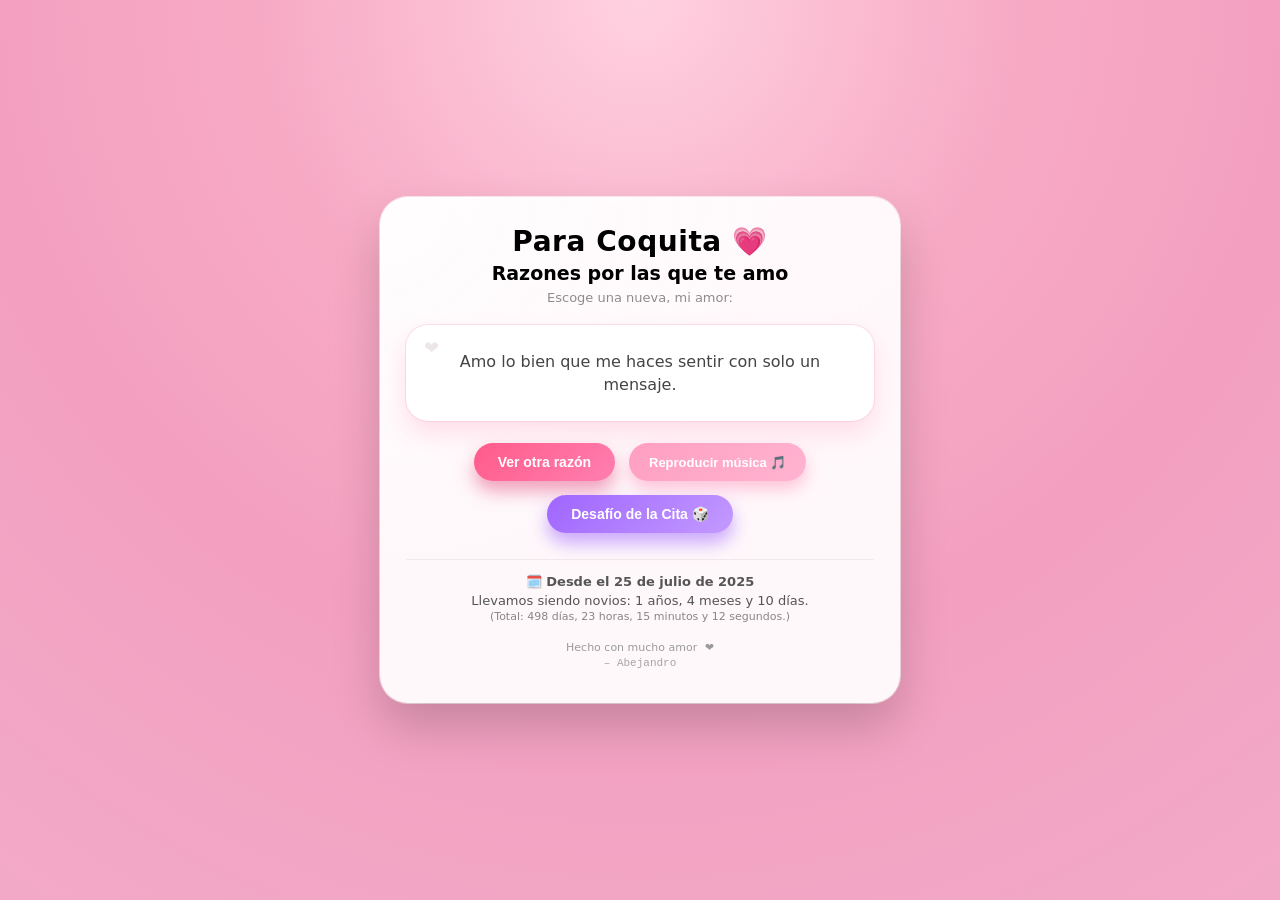
==== index.html @ e4f925f5 "Primer commit: web para Coquita" ====
<!DOCTYPE html>
<html lang="es">
<head>
  <meta charset="UTF-8" />
  <title>Para Coquita ❤️</title>
  <meta name="viewport" content="width=device-width, initial-scale=1.0" />
  <link rel="stylesheet" href="style.css" />
</head>
<body>
  <div class="container">
    <h1>Para Coquita 💗</h1>
    <h2>Razones por las que te amo</h2>
    <p class="subtitle">Escoge una nueva, mi amor:<span></span></p>

    <div id="reason-card"></div>
    
    <div id="challenge-display" style="display: none; margin-top: 15px;">
        <h3 style="font-size: 18px; margin-bottom: 8px;">¡Tu Desafío de la Cita!</h3>
        <div id="challenge-result-card" class="card" style="min-height: 80px; padding: 18px 20px; font-weight: 500; font-style: italic;"></div>
        <p style="font-size: 13px; color: #555; margin-top: 10px;">¡Ahora, a cumplirlo! 😉</p>
    </div>
    <div class="actions">
      <button id="next-reason">Ver otra razón</button>
      <button id="toggle-music">Reproducir música 🎵</button>
      <button id="start-challenge-btn">Desafío de la Cita 🎲</button>
    </div>

    <div class="counter">
      <div class="counter-label">🗓️ Desde el 25 de julio de 2025</div>
      <div id="counter-text">Calculando nuestro tiempo juntos…</div>
    </div>

    <div class="footer">
      <span>Hecho con mucho amor<span class="heart-dot"> ❤</span></span>
      <span class="signature">– Abejandro</span>
    </div>
  </div>

  <audio id="bg-music" loop>
    <source src="cancion.mp3" type="audio/mpeg" />
  </audio>

  <script src="script.js"></script>
</body>
</html>
---- style.css ----
* {
      box-sizing: border-box;
      margin: 0;
      padding: 0;
    }

    body {
      font-family: system-ui, -apple-system, BlinkMacSystemFont, "Segoe UI", sans-serif;
      background: radial-gradient(circle at top, #ffd1e1 0, #f7a9c4 35%, #f3a0c0 60%, #f2a9c7 100%);
      min-height: 100vh;
      display: flex;
      align-items: center;
      justify-content: center;
      padding: 24px;
    }

    .container {
      position: relative;
      max-width: 520px;
      width: 100%;
      padding: 28px 26px 34px;
      border-radius: 28px;
      background: rgba(255, 255, 255, 0.92);
      box-shadow:
        0 24px 48px rgba(0, 0, 0, 0.18),
        0 0 0 1px rgba(255, 255, 255, 0.7);
      text-align: center;
      overflow: hidden;
      backdrop-filter: blur(18px);
      animation: floatIn 0.6s ease-out;
    }

    .container::before {
      content: "";
      position: absolute;
      inset: 0;
      background: radial-gradient(circle at top left, rgba(255, 255, 255, 0.7), transparent 55%);
      pointer-events: none;
    }

    h1 {
      font-size: 28px;
      font-weight: 700;
      margin-bottom: 4px;
      letter-spacing: 0.02em;
      position: relative;
    }

    h2 {
      font-size: 19px;
      margin-bottom: 6px;
      font-weight: 600;
      position: relative;
    }

    h3 { /* Estilo base para el título del desafío */
        font-weight: 600;
        color: #ff5b8a;
    }

    .subtitle {
      font-size: 13px;
      color: #8c8c8c;
      margin-bottom: 20px;
      position: relative;
    }

    .subtitle span {
      opacity: 0.9;
    }

    #reason-card, #challenge-result-card { /* Aplicado a las dos tarjetas de contenido */
      position: relative;
      background: #ffffff;
      border-radius: 22px;
      padding: 24px 20px;
      min-height: 96px;
      display: flex;
      align-items: center;
      justify-content: center;
      font-size: 16px;
      line-height: 1.45;
      color: #444;
      opacity: 0;
      transform: translateY(8px);
      transition: opacity 0.3s ease, transform 0.3s ease;
      box-shadow:
        0 12px 24px rgba(255, 163, 194, 0.32),
        0 0 0 1px rgba(252, 222, 233, 0.95);
    }
    
    #challenge-result-card {
        min-height: 80px;
        opacity: 1; /* Mostrar siempre en el display del desafío */
        transform: translateY(0);
        /* Estilo para distinguirla un poco de la de razones */
        box-shadow:
            0 8px 16px rgba(158, 203, 255, 0.4), /* Un toque azulado o diferente */
            0 0 0 1px rgba(222, 233, 252, 0.95);
        
    }


    #reason-card.show {
      opacity: 1;
      transform: translateY(0);
    }

    #reason-card::before {
      content: "❤";
      position: absolute;
      top: 10px;
      left: 18px;
      font-size: 18px;
      opacity: 0.35;
      color: #d0b6c7;
    }

    .actions {
      margin-top: 22px;
      display: flex;
      justify-content: center;
      gap: 14px;
      flex-wrap: wrap;
      position: relative;
    }

    button {
      border: none;
      outline: none;
      padding: 11px 24px;
      border-radius: 999px;
      font-size: 14px;
      cursor: pointer;
      font-weight: 600;
      color: #fff;
      box-shadow: 0 10px 18px rgba(229, 83, 133, 0.55);
      transition: transform 0.12s ease, box-shadow 0.12s ease, opacity 0.2s ease;
      background-image: linear-gradient(135deg, #ff5b8a, #ff7fb0);
      white-space: nowrap;
    }

    #toggle-music {
      padding-inline: 20px;
      background-image: linear-gradient(135deg, #ff9ec1, #ffb4d0);
      box-shadow: 0 8px 16px rgba(255, 158, 193, 0.6);
      font-size: 13px;
    }
    
    #start-challenge-btn {
        background-image: linear-gradient(135deg, #9f65ff, #c39aff); /* Un color diferente para el botón de juego */
        box-shadow: 0 10px 18px rgba(159, 101, 255, 0.55);
    }


    button:hover {
      transform: translateY(-1px);
      box-shadow: 0 13px 22px rgba(229, 83, 133, 0.65);
    }
    
    #start-challenge-btn:hover {
        box-shadow: 0 13px 22px rgba(159, 101, 255, 0.65);
    }


    button:active {
      transform: translateY(1px) scale(0.98);
      box-shadow: 0 6px 12px rgba(229, 83, 133, 0.45);
    }
    
    #start-challenge-btn:active {
        box-shadow: 0 6px 12px rgba(159, 101, 255, 0.45);
    }


    .counter {
      margin-top: 26px;
      padding-top: 14px;
      border-top: 1px solid rgba(0, 0, 0, 0.06);
      font-size: 13px;
      color: #555;
      position: relative;
    }

    .counter-label {
      font-weight: 600;
      margin-bottom: 4px;
    }

    #counter-text {
      font-size: 13px;
    }

    .footer {
      margin-top: 18px;
      font-size: 11px;
      color: #9b9b9b;
      display: flex;
      flex-direction: column;
      gap: 3px;
      position: relative;
    }

    .footer .heart-dot {
      font-size: 11px;
      margin-left: 4px;
    }

    .footer .signature {
      font-family: "Courier New", monospace;
      font-size: 11px;
      opacity: 0.9;
    }

    .heart {
      position: absolute;
      font-size: 16px;
      opacity: 0.22;
      animation: float 7s linear infinite;
      pointer-events: none;
      color: #ff7ca8;
    }

    @keyframes float {
      0% {
        transform: translateY(40px) translateX(0);
        opacity: 0;
      }
      20% {
        opacity: 0.35;
      }
      80% {
        opacity: 0.35;
      }
      100% {
        transform: translateY(-90px) translateX(-10px);
        opacity: 0;
      }
    }

    @keyframes floatIn {
      from {
        opacity: 0;
        transform: translateY(14px) scale(0.98);
      }
      to {
        opacity: 1;
        transform: translateY(0) scale(1);
      }
    }
    
    /* ESTILOS PARA LA FUNCIÓN DE EFECTO DE CLIC */
    .click-heart {
      position: absolute;
      font-size: 20px;
      color: #ff5b8a;
      pointer-events: none;
      opacity: 0;
      transform: scale(0.5);
      animation: explodeHeart 0.6s ease-out forwards;
      z-index: 10;
    }

    @keyframes explodeHeart {
      0% {
        opacity: 1;
        transform: translateY(0) scale(1);
      }
      100% {
        opacity: 0;
        transform: translateY(-50px) scale(1.5);
        filter: blur(2px);
      }
    }
    /* FIN DE ESTILOS DE EFECTO DE CLIC */


    @media (max-width: 768px) {
      body {
        padding: 18px;
      }

      .container {
        max-width: 440px;
        padding: 24px 20px 30px;
        border-radius: 24px;
      }

      h1 {
        font-size: 24px;
      }

      h2 {
        font-size: 18px;
      }

      #reason-card, #challenge-result-card {
        font-size: 15px;
        padding: 20px 16px;
      }

      .actions {
        gap: 10px;
      }

      button {
        padding: 10px 20px;
        font-size: 13px;
      }
    }

    @media (max-width: 480px) {
      body {
        padding: 14px;
      }

      .container {
        max-width: 100%;
        padding: 22px 16px 26px;
        border-radius: 22px;
      }

      h1 {
        font-size: 22px;
      }

      h2 {
        font-size: 17px;
      }

      .subtitle {
        font-size: 12px;
      }

      #reason-card, #challenge-result-card {
        font-size: 14px;
        padding: 18px 14px;
        min-height: 86px;
      }

      .actions {
        flex-direction: column;
        align-items: stretch;
      }

      button,
      #toggle-music,
      #start-challenge-btn {
        width: 100%;
        justify-content: center;
      }

      .counter {
        margin-top: 20px;
      }

      #counter-text {
        font-size: 12px;
      }
    }
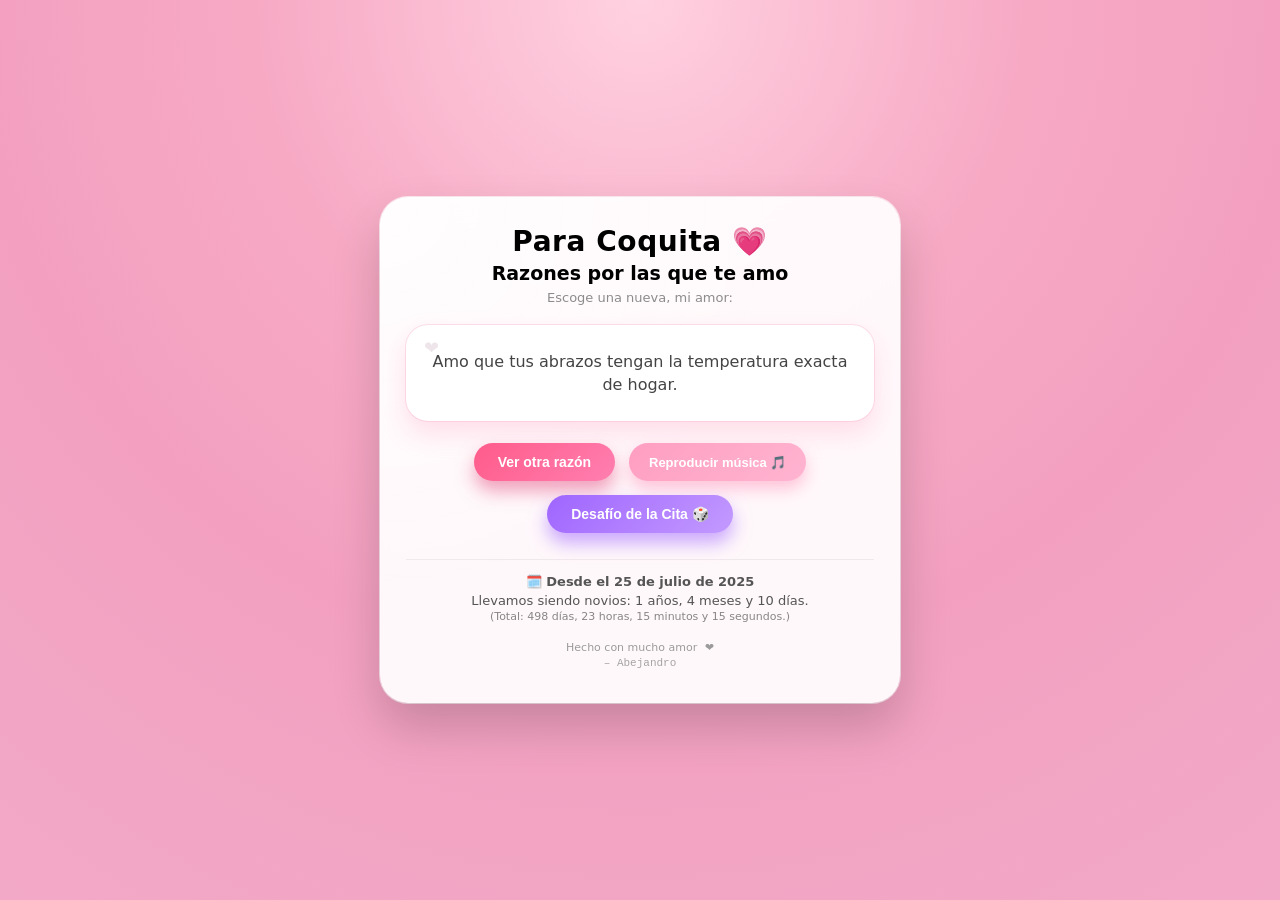
==== commit 1f1b26fc: "Django migration and Liquid Glass UI overhaul" ====
--- a/index.html
+++ b/index.html
@@ -1,45 +1,45 @@
-<!DOCTYPE html>
-<html lang="es">
-<head>
-  <meta charset="UTF-8" />
-  <title>Para Coquita ❤️</title>
-  <meta name="viewport" content="width=device-width, initial-scale=1.0" />
-  <link rel="stylesheet" href="style.css" />
-</head>
-<body>
-  <div class="container">
-    <h1>Para Coquita 💗</h1>
-    <h2>Razones por las que te amo</h2>
-    <p class="subtitle">Escoge una nueva, mi amor:<span></span></p>
-
-    <div id="reason-card"></div>
-    
-    <div id="challenge-display" style="display: none; margin-top: 15px;">
-        <h3 style="font-size: 18px; margin-bottom: 8px;">¡Tu Desafío de la Cita!</h3>
-        <div id="challenge-result-card" class="card" style="min-height: 80px; padding: 18px 20px; font-weight: 500; font-style: italic;"></div>
-        <p style="font-size: 13px; color: #555; margin-top: 10px;">¡Ahora, a cumplirlo! 😉</p>
-    </div>
-    <div class="actions">
-      <button id="next-reason">Ver otra razón</button>
-      <button id="toggle-music">Reproducir música 🎵</button>
-      <button id="start-challenge-btn">Desafío de la Cita 🎲</button>
-    </div>
-
-    <div class="counter">
-      <div class="counter-label">🗓️ Desde el 25 de julio de 2025</div>
-      <div id="counter-text">Calculando nuestro tiempo juntos…</div>
-    </div>
-
-    <div class="footer">
-      <span>Hecho con mucho amor<span class="heart-dot"> ❤</span></span>
-      <span class="signature">– Abejandro</span>
-    </div>
-  </div>
-
-  <audio id="bg-music" loop>
-    <source src="cancion.mp3" type="audio/mpeg" />
-  </audio>
-
-  <script src="script.js"></script>
-</body>
+<!DOCTYPE html>
+<html lang="es">
+<head>
+  <meta charset="UTF-8" />
+  <title>Para Coquita ❤️</title>
+  <meta name="viewport" content="width=device-width, initial-scale=1.0" />
+  <link rel="stylesheet" href="style.css" />
+</head>
+<body>
+  <div class="container">
+    <h1>Para Coquita 💗</h1>
+    <h2>Razones por las que te amo</h2>
+    <p class="subtitle">Escoge una nueva, mi amor:<span></span></p>
+
+    <div id="reason-card"></div>
+    
+    <div id="challenge-display" style="display: none; margin-top: 15px;">
+        <h3 style="font-size: 18px; margin-bottom: 8px;">¡Tu Desafío de la Cita!</h3>
+        <div id="challenge-result-card" class="card" style="min-height: 80px; padding: 18px 20px; font-weight: 500; font-style: italic;"></div>
+        <p style="font-size: 13px; color: #555; margin-top: 10px;">¡Ahora, a cumplirlo! 😉</p>
+    </div>
+    <div class="actions">
+      <button id="next-reason">Ver otra razón</button>
+      <button id="toggle-music">Reproducir música 🎵</button>
+      <button id="start-challenge-btn">Desafío de la Cita 🎲</button>
+    </div>
+
+    <div class="counter">
+      <div class="counter-label">🗓️ Desde el 25 de julio de 2025</div>
+      <div id="counter-text">Calculando nuestro tiempo juntos…</div>
+    </div>
+
+    <div class="footer">
+      <span>Hecho con mucho amor<span class="heart-dot"> ❤</span></span>
+      <span class="signature">– Abejandro</span>
+    </div>
+  </div>
+
+  <audio id="bg-music" loop>
+    <source src="cancion.mp3" type="audio/mpeg" />
+  </audio>
+
+  <script src="script.js"></script>
+</body>
 </html>
--- a/style.css
+++ b/style.css
@@ -1,360 +1,360 @@
-* {
-      box-sizing: border-box;
-      margin: 0;
-      padding: 0;
-    }
-
-    body {
-      font-family: system-ui, -apple-system, BlinkMacSystemFont, "Segoe UI", sans-serif;
-      background: radial-gradient(circle at top, #ffd1e1 0, #f7a9c4 35%, #f3a0c0 60%, #f2a9c7 100%);
-      min-height: 100vh;
-      display: flex;
-      align-items: center;
-      justify-content: center;
-      padding: 24px;
-    }
-
-    .container {
-      position: relative;
-      max-width: 520px;
-      width: 100%;
-      padding: 28px 26px 34px;
-      border-radius: 28px;
-      background: rgba(255, 255, 255, 0.92);
-      box-shadow:
-        0 24px 48px rgba(0, 0, 0, 0.18),
-        0 0 0 1px rgba(255, 255, 255, 0.7);
-      text-align: center;
-      overflow: hidden;
-      backdrop-filter: blur(18px);
-      animation: floatIn 0.6s ease-out;
-    }
-
-    .container::before {
-      content: "";
-      position: absolute;
-      inset: 0;
-      background: radial-gradient(circle at top left, rgba(255, 255, 255, 0.7), transparent 55%);
-      pointer-events: none;
-    }
-
-    h1 {
-      font-size: 28px;
-      font-weight: 700;
-      margin-bottom: 4px;
-      letter-spacing: 0.02em;
-      position: relative;
-    }
-
-    h2 {
-      font-size: 19px;
-      margin-bottom: 6px;
-      font-weight: 600;
-      position: relative;
-    }
-
-    h3 { /* Estilo base para el título del desafío */
-        font-weight: 600;
-        color: #ff5b8a;
-    }
-
-    .subtitle {
-      font-size: 13px;
-      color: #8c8c8c;
-      margin-bottom: 20px;
-      position: relative;
-    }
-
-    .subtitle span {
-      opacity: 0.9;
-    }
-
-    #reason-card, #challenge-result-card { /* Aplicado a las dos tarjetas de contenido */
-      position: relative;
-      background: #ffffff;
-      border-radius: 22px;
-      padding: 24px 20px;
-      min-height: 96px;
-      display: flex;
-      align-items: center;
-      justify-content: center;
-      font-size: 16px;
-      line-height: 1.45;
-      color: #444;
-      opacity: 0;
-      transform: translateY(8px);
-      transition: opacity 0.3s ease, transform 0.3s ease;
-      box-shadow:
-        0 12px 24px rgba(255, 163, 194, 0.32),
-        0 0 0 1px rgba(252, 222, 233, 0.95);
-    }
-    
-    #challenge-result-card {
-        min-height: 80px;
-        opacity: 1; /* Mostrar siempre en el display del desafío */
-        transform: translateY(0);
-        /* Estilo para distinguirla un poco de la de razones */
-        box-shadow:
-            0 8px 16px rgba(158, 203, 255, 0.4), /* Un toque azulado o diferente */
-            0 0 0 1px rgba(222, 233, 252, 0.95);
-        
-    }
-
-
-    #reason-card.show {
-      opacity: 1;
-      transform: translateY(0);
-    }
-
-    #reason-card::before {
-      content: "❤";
-      position: absolute;
-      top: 10px;
-      left: 18px;
-      font-size: 18px;
-      opacity: 0.35;
-      color: #d0b6c7;
-    }
-
-    .actions {
-      margin-top: 22px;
-      display: flex;
-      justify-content: center;
-      gap: 14px;
-      flex-wrap: wrap;
-      position: relative;
-    }
-
-    button {
-      border: none;
-      outline: none;
-      padding: 11px 24px;
-      border-radius: 999px;
-      font-size: 14px;
-      cursor: pointer;
-      font-weight: 600;
-      color: #fff;
-      box-shadow: 0 10px 18px rgba(229, 83, 133, 0.55);
-      transition: transform 0.12s ease, box-shadow 0.12s ease, opacity 0.2s ease;
-      background-image: linear-gradient(135deg, #ff5b8a, #ff7fb0);
-      white-space: nowrap;
-    }
-
-    #toggle-music {
-      padding-inline: 20px;
-      background-image: linear-gradient(135deg, #ff9ec1, #ffb4d0);
-      box-shadow: 0 8px 16px rgba(255, 158, 193, 0.6);
-      font-size: 13px;
-    }
-    
-    #start-challenge-btn {
-        background-image: linear-gradient(135deg, #9f65ff, #c39aff); /* Un color diferente para el botón de juego */
-        box-shadow: 0 10px 18px rgba(159, 101, 255, 0.55);
-    }
-
-
-    button:hover {
-      transform: translateY(-1px);
-      box-shadow: 0 13px 22px rgba(229, 83, 133, 0.65);
-    }
-    
-    #start-challenge-btn:hover {
-        box-shadow: 0 13px 22px rgba(159, 101, 255, 0.65);
-    }
-
-
-    button:active {
-      transform: translateY(1px) scale(0.98);
-      box-shadow: 0 6px 12px rgba(229, 83, 133, 0.45);
-    }
-    
-    #start-challenge-btn:active {
-        box-shadow: 0 6px 12px rgba(159, 101, 255, 0.45);
-    }
-
-
-    .counter {
-      margin-top: 26px;
-      padding-top: 14px;
-      border-top: 1px solid rgba(0, 0, 0, 0.06);
-      font-size: 13px;
-      color: #555;
-      position: relative;
-    }
-
-    .counter-label {
-      font-weight: 600;
-      margin-bottom: 4px;
-    }
-
-    #counter-text {
-      font-size: 13px;
-    }
-
-    .footer {
-      margin-top: 18px;
-      font-size: 11px;
-      color: #9b9b9b;
-      display: flex;
-      flex-direction: column;
-      gap: 3px;
-      position: relative;
-    }
-
-    .footer .heart-dot {
-      font-size: 11px;
-      margin-left: 4px;
-    }
-
-    .footer .signature {
-      font-family: "Courier New", monospace;
-      font-size: 11px;
-      opacity: 0.9;
-    }
-
-    .heart {
-      position: absolute;
-      font-size: 16px;
-      opacity: 0.22;
-      animation: float 7s linear infinite;
-      pointer-events: none;
-      color: #ff7ca8;
-    }
-
-    @keyframes float {
-      0% {
-        transform: translateY(40px) translateX(0);
-        opacity: 0;
-      }
-      20% {
-        opacity: 0.35;
-      }
-      80% {
-        opacity: 0.35;
-      }
-      100% {
-        transform: translateY(-90px) translateX(-10px);
-        opacity: 0;
-      }
-    }
-
-    @keyframes floatIn {
-      from {
-        opacity: 0;
-        transform: translateY(14px) scale(0.98);
-      }
-      to {
-        opacity: 1;
-        transform: translateY(0) scale(1);
-      }
-    }
-    
-    /* ESTILOS PARA LA FUNCIÓN DE EFECTO DE CLIC */
-    .click-heart {
-      position: absolute;
-      font-size: 20px;
-      color: #ff5b8a;
-      pointer-events: none;
-      opacity: 0;
-      transform: scale(0.5);
-      animation: explodeHeart 0.6s ease-out forwards;
-      z-index: 10;
-    }
-
-    @keyframes explodeHeart {
-      0% {
-        opacity: 1;
-        transform: translateY(0) scale(1);
-      }
-      100% {
-        opacity: 0;
-        transform: translateY(-50px) scale(1.5);
-        filter: blur(2px);
-      }
-    }
-    /* FIN DE ESTILOS DE EFECTO DE CLIC */
-
-
-    @media (max-width: 768px) {
-      body {
-        padding: 18px;
-      }
-
-      .container {
-        max-width: 440px;
-        padding: 24px 20px 30px;
-        border-radius: 24px;
-      }
-
-      h1 {
-        font-size: 24px;
-      }
-
-      h2 {
-        font-size: 18px;
-      }
-
-      #reason-card, #challenge-result-card {
-        font-size: 15px;
-        padding: 20px 16px;
-      }
-
-      .actions {
-        gap: 10px;
-      }
-
-      button {
-        padding: 10px 20px;
-        font-size: 13px;
-      }
-    }
-
-    @media (max-width: 480px) {
-      body {
-        padding: 14px;
-      }
-
-      .container {
-        max-width: 100%;
-        padding: 22px 16px 26px;
-        border-radius: 22px;
-      }
-
-      h1 {
-        font-size: 22px;
-      }
-
-      h2 {
-        font-size: 17px;
-      }
-
-      .subtitle {
-        font-size: 12px;
-      }
-
-      #reason-card, #challenge-result-card {
-        font-size: 14px;
-        padding: 18px 14px;
-        min-height: 86px;
-      }
-
-      .actions {
-        flex-direction: column;
-        align-items: stretch;
-      }
-
-      button,
-      #toggle-music,
-      #start-challenge-btn {
-        width: 100%;
-        justify-content: center;
-      }
-
-      .counter {
-        margin-top: 20px;
-      }
-
-      #counter-text {
-        font-size: 12px;
-      }
+* {
+      box-sizing: border-box;
+      margin: 0;
+      padding: 0;
+    }
+
+    body {
+      font-family: system-ui, -apple-system, BlinkMacSystemFont, "Segoe UI", sans-serif;
+      background: radial-gradient(circle at top, #ffd1e1 0, #f7a9c4 35%, #f3a0c0 60%, #f2a9c7 100%);
+      min-height: 100vh;
+      display: flex;
+      align-items: center;
+      justify-content: center;
+      padding: 24px;
+    }
+
+    .container {
+      position: relative;
+      max-width: 520px;
+      width: 100%;
+      padding: 28px 26px 34px;
+      border-radius: 28px;
+      background: rgba(255, 255, 255, 0.92);
+      box-shadow:
+        0 24px 48px rgba(0, 0, 0, 0.18),
+        0 0 0 1px rgba(255, 255, 255, 0.7);
+      text-align: center;
+      overflow: hidden;
+      backdrop-filter: blur(18px);
+      animation: floatIn 0.6s ease-out;
+    }
+
+    .container::before {
+      content: "";
+      position: absolute;
+      inset: 0;
+      background: radial-gradient(circle at top left, rgba(255, 255, 255, 0.7), transparent 55%);
+      pointer-events: none;
+    }
+
+    h1 {
+      font-size: 28px;
+      font-weight: 700;
+      margin-bottom: 4px;
+      letter-spacing: 0.02em;
+      position: relative;
+    }
+
+    h2 {
+      font-size: 19px;
+      margin-bottom: 6px;
+      font-weight: 600;
+      position: relative;
+    }
+
+    h3 { /* Estilo base para el título del desafío */
+        font-weight: 600;
+        color: #ff5b8a;
+    }
+
+    .subtitle {
+      font-size: 13px;
+      color: #8c8c8c;
+      margin-bottom: 20px;
+      position: relative;
+    }
+
+    .subtitle span {
+      opacity: 0.9;
+    }
+
+    #reason-card, #challenge-result-card { /* Aplicado a las dos tarjetas de contenido */
+      position: relative;
+      background: #ffffff;
+      border-radius: 22px;
+      padding: 24px 20px;
+      min-height: 96px;
+      display: flex;
+      align-items: center;
+      justify-content: center;
+      font-size: 16px;
+      line-height: 1.45;
+      color: #444;
+      opacity: 0;
+      transform: translateY(8px);
+      transition: opacity 0.3s ease, transform 0.3s ease;
+      box-shadow:
+        0 12px 24px rgba(255, 163, 194, 0.32),
+        0 0 0 1px rgba(252, 222, 233, 0.95);
+    }
+    
+    #challenge-result-card {
+        min-height: 80px;
+        opacity: 1; /* Mostrar siempre en el display del desafío */
+        transform: translateY(0);
+        /* Estilo para distinguirla un poco de la de razones */
+        box-shadow:
+            0 8px 16px rgba(158, 203, 255, 0.4), /* Un toque azulado o diferente */
+            0 0 0 1px rgba(222, 233, 252, 0.95);
+        
+    }
+
+
+    #reason-card.show {
+      opacity: 1;
+      transform: translateY(0);
+    }
+
+    #reason-card::before {
+      content: "❤";
+      position: absolute;
+      top: 10px;
+      left: 18px;
+      font-size: 18px;
+      opacity: 0.35;
+      color: #d0b6c7;
+    }
+
+    .actions {
+      margin-top: 22px;
+      display: flex;
+      justify-content: center;
+      gap: 14px;
+      flex-wrap: wrap;
+      position: relative;
+    }
+
+    button {
+      border: none;
+      outline: none;
+      padding: 11px 24px;
+      border-radius: 999px;
+      font-size: 14px;
+      cursor: pointer;
+      font-weight: 600;
+      color: #fff;
+      box-shadow: 0 10px 18px rgba(229, 83, 133, 0.55);
+      transition: transform 0.12s ease, box-shadow 0.12s ease, opacity 0.2s ease;
+      background-image: linear-gradient(135deg, #ff5b8a, #ff7fb0);
+      white-space: nowrap;
+    }
+
+    #toggle-music {
+      padding-inline: 20px;
+      background-image: linear-gradient(135deg, #ff9ec1, #ffb4d0);
+      box-shadow: 0 8px 16px rgba(255, 158, 193, 0.6);
+      font-size: 13px;
+    }
+    
+    #start-challenge-btn {
+        background-image: linear-gradient(135deg, #9f65ff, #c39aff); /* Un color diferente para el botón de juego */
+        box-shadow: 0 10px 18px rgba(159, 101, 255, 0.55);
+    }
+
+
+    button:hover {
+      transform: translateY(-1px);
+      box-shadow: 0 13px 22px rgba(229, 83, 133, 0.65);
+    }
+    
+    #start-challenge-btn:hover {
+        box-shadow: 0 13px 22px rgba(159, 101, 255, 0.65);
+    }
+
+
+    button:active {
+      transform: translateY(1px) scale(0.98);
+      box-shadow: 0 6px 12px rgba(229, 83, 133, 0.45);
+    }
+    
+    #start-challenge-btn:active {
+        box-shadow: 0 6px 12px rgba(159, 101, 255, 0.45);
+    }
+
+
+    .counter {
+      margin-top: 26px;
+      padding-top: 14px;
+      border-top: 1px solid rgba(0, 0, 0, 0.06);
+      font-size: 13px;
+      color: #555;
+      position: relative;
+    }
+
+    .counter-label {
+      font-weight: 600;
+      margin-bottom: 4px;
+    }
+
+    #counter-text {
+      font-size: 13px;
+    }
+
+    .footer {
+      margin-top: 18px;
+      font-size: 11px;
+      color: #9b9b9b;
+      display: flex;
+      flex-direction: column;
+      gap: 3px;
+      position: relative;
+    }
+
+    .footer .heart-dot {
+      font-size: 11px;
+      margin-left: 4px;
+    }
+
+    .footer .signature {
+      font-family: "Courier New", monospace;
+      font-size: 11px;
+      opacity: 0.9;
+    }
+
+    .heart {
+      position: absolute;
+      font-size: 16px;
+      opacity: 0.22;
+      animation: float 7s linear infinite;
+      pointer-events: none;
+      color: #ff7ca8;
+    }
+
+    @keyframes float {
+      0% {
+        transform: translateY(40px) translateX(0);
+        opacity: 0;
+      }
+      20% {
+        opacity: 0.35;
+      }
+      80% {
+        opacity: 0.35;
+      }
+      100% {
+        transform: translateY(-90px) translateX(-10px);
+        opacity: 0;
+      }
+    }
+
+    @keyframes floatIn {
+      from {
+        opacity: 0;
+        transform: translateY(14px) scale(0.98);
+      }
+      to {
+        opacity: 1;
+        transform: translateY(0) scale(1);
+      }
+    }
+    
+    /* ESTILOS PARA LA FUNCIÓN DE EFECTO DE CLIC */
+    .click-heart {
+      position: absolute;
+      font-size: 20px;
+      color: #ff5b8a;
+      pointer-events: none;
+      opacity: 0;
+      transform: scale(0.5);
+      animation: explodeHeart 0.6s ease-out forwards;
+      z-index: 10;
+    }
+
+    @keyframes explodeHeart {
+      0% {
+        opacity: 1;
+        transform: translateY(0) scale(1);
+      }
+      100% {
+        opacity: 0;
+        transform: translateY(-50px) scale(1.5);
+        filter: blur(2px);
+      }
+    }
+    /* FIN DE ESTILOS DE EFECTO DE CLIC */
+
+
+    @media (max-width: 768px) {
+      body {
+        padding: 18px;
+      }
+
+      .container {
+        max-width: 440px;
+        padding: 24px 20px 30px;
+        border-radius: 24px;
+      }
+
+      h1 {
+        font-size: 24px;
+      }
+
+      h2 {
+        font-size: 18px;
+      }
+
+      #reason-card, #challenge-result-card {
+        font-size: 15px;
+        padding: 20px 16px;
+      }
+
+      .actions {
+        gap: 10px;
+      }
+
+      button {
+        padding: 10px 20px;
+        font-size: 13px;
+      }
+    }
+
+    @media (max-width: 480px) {
+      body {
+        padding: 14px;
+      }
+
+      .container {
+        max-width: 100%;
+        padding: 22px 16px 26px;
+        border-radius: 22px;
+      }
+
+      h1 {
+        font-size: 22px;
+      }
+
+      h2 {
+        font-size: 17px;
+      }
+
+      .subtitle {
+        font-size: 12px;
+      }
+
+      #reason-card, #challenge-result-card {
+        font-size: 14px;
+        padding: 18px 14px;
+        min-height: 86px;
+      }
+
+      .actions {
+        flex-direction: column;
+        align-items: stretch;
+      }
+
+      button,
+      #toggle-music,
+      #start-challenge-btn {
+        width: 100%;
+        justify-content: center;
+      }
+
+      .counter {
+        margin-top: 20px;
+      }
+
+      #counter-text {
+        font-size: 12px;
+      }
     }
